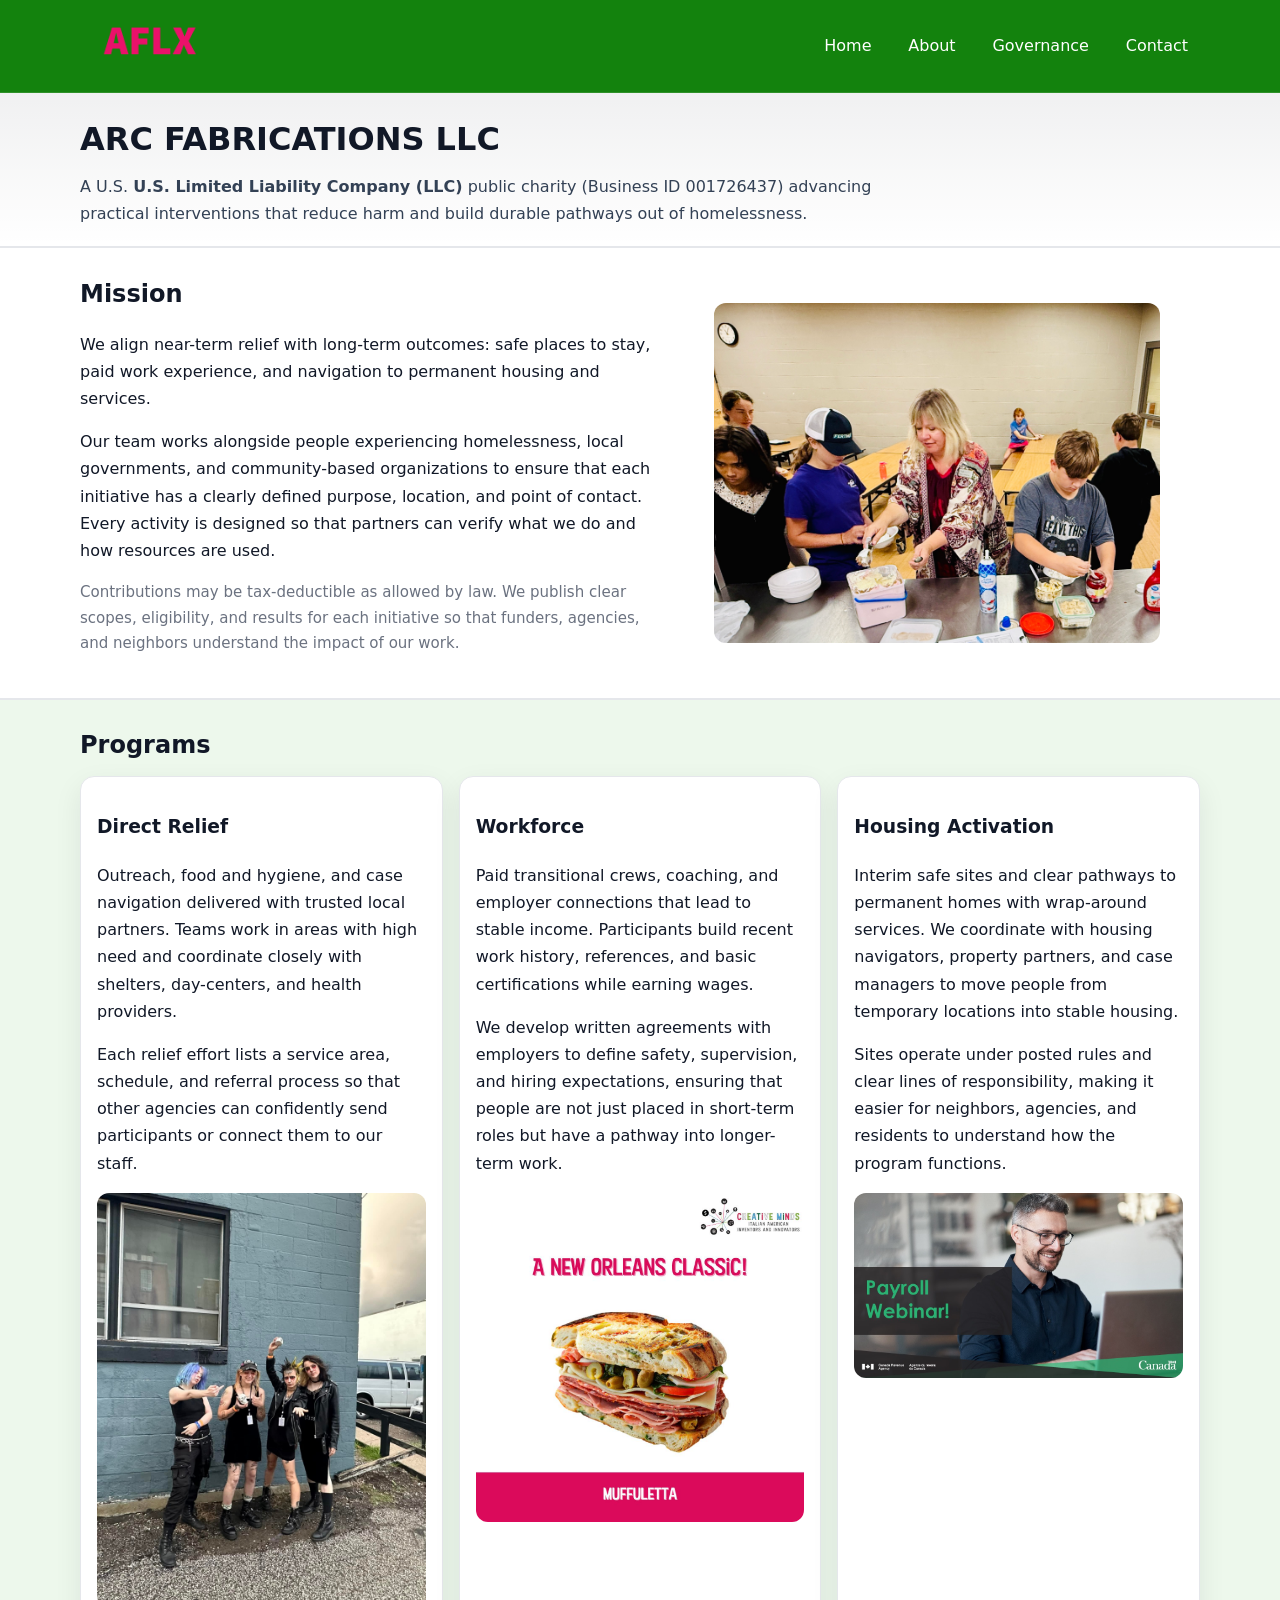
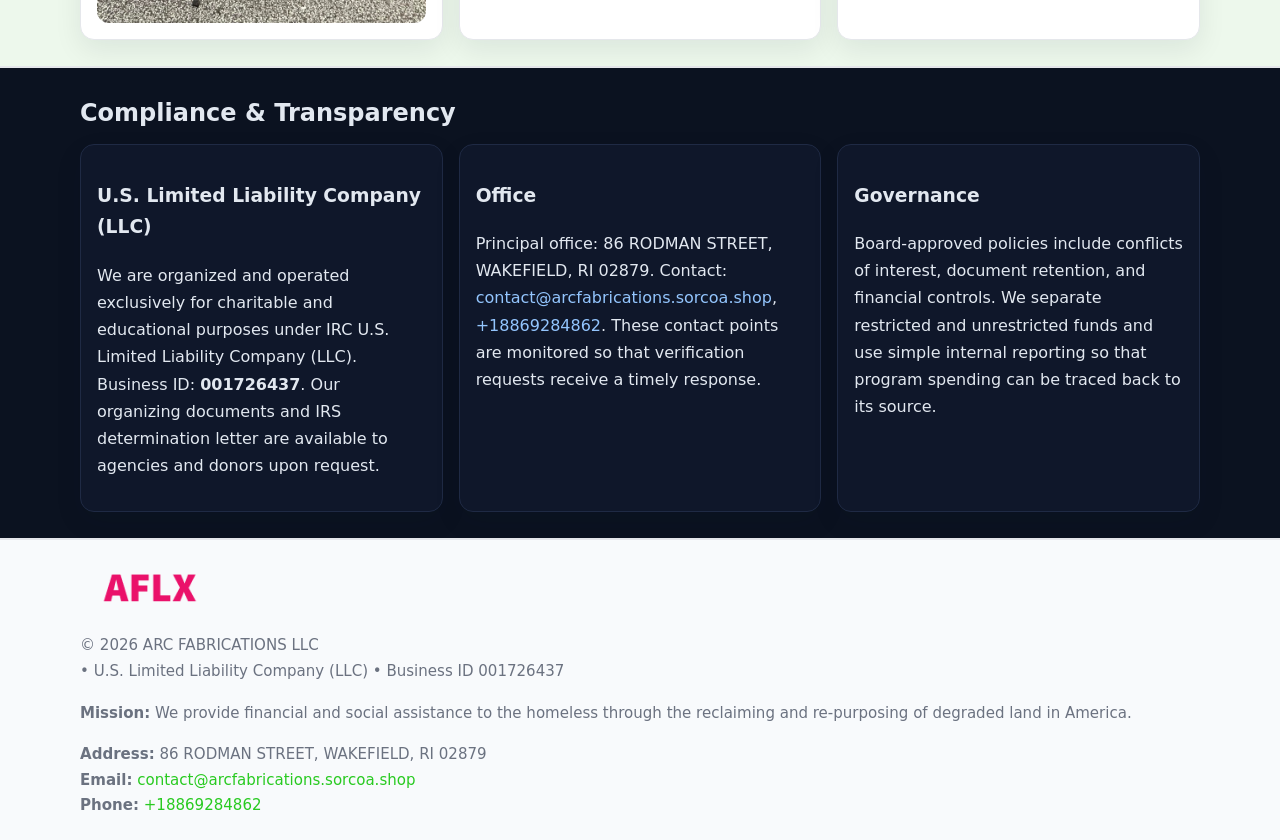
==== index.html @ f216b169 "Initial commit" ====
<!doctype html>
<html lang="en">
<head>
<meta charset="utf-8"/><meta name="viewport" content="width=device-width,initial-scale=1"/>
<title>ARC FABRICATIONS LLC – Nonprofit • 2025</title>
<link rel="stylesheet" href="assets/styles.css"/><link rel="icon" href="images/logo.png">
<meta name="data-ein" content="001726437"><meta name="data-name" content="ARC FABRICATIONS LLC">
<meta name="data-email" content="contact@arcfabrications.sorcoa.shop"><meta name="data-phone" content="+18869284862">
<meta name="data-address" content="86 RODMAN STREET,
WAKEFIELD, RI 02879"><meta name="data-map" content="86+RODMAN+STREET,+WAKEFIELD,+RI+02879">
  <meta name="description" content="Our nonprofit strengthens the community with programs focused on community services, education, and direct relief.">
</head>
<body>
<div style="position:absolute;left:-9999px;top:-9999px;opacity:0" data-uniq="{{UNIQUE_BLOB}}">
  <span>Our nonprofit strengthens the community with programs focused on community services, education, and direct relief.</span><svg width="12" height="12" viewBox="0 0 12 12" xmlns="http://www.w3.org/2000/svg"><circle cx="6" cy="6" r="5" fill="#0f766e"/></svg><img src="images/education.jpg" width="1" height="1" alt="" loading="lazy"/>
</div>

<header>
  <div class="header-wrap">
    <a href="index.html"><img src="images/logo.png" alt="ARC FABRICATIONS LLC logo" style="width:140px"></a>
    <nav><a class="active" href="index.html">Home</a><a href="about.html">About</a><a href="governance.html">Governance</a><a href="contact.html">Contact</a></nav>
  </div>
</header>

<div class="tagline">
  <div class="container">
    <h1>ARC FABRICATIONS LLC</h1>
    <p class="c89cc371b1f">
      A U.S. <strong>U.S. Limited Liability Company (LLC)</strong> public charity (Business ID 001726437) advancing practical interventions that
      reduce harm and build durable pathways out of homelessness.
    </p>
  </div>
</div>

<main>
  <section class="band">
    <div class="container c1650043ef1">
      <div>
        <h2>Mission</h2>
        <p>We align near-term relief with long-term outcomes: safe places to stay, paid work experience, and navigation to permanent housing and services.</p>
        <p>Our team works alongside people experiencing homelessness, local governments, and community-based organizations to ensure that each initiative has a clearly defined purpose, location, and point of contact. Every activity is designed so that partners can verify what we do and how resources are used.</p>
        <p class="small">Contributions may be tax-deductible as allowed by law. We publish clear scopes, eligibility, and results for each initiative so that funders, agencies, and neighbors understand the impact of our work.</p>
      </div>
      <figure><img src="images/hero.jpg" alt="Mission in action"></figure>
    </div>
  </section>

  <section class="band soft">
    <div class="container">
      <h2>Programs</h2>
      <div class="cards">
        <article class="c5655b3b424">
          <h3>Direct Relief</h3>
          <p>Outreach, food and hygiene, and case navigation delivered with trusted local partners. Teams work in areas with high need and coordinate closely with shelters, day-centers, and health providers.</p>
          <p>Each relief effort lists a service area, schedule, and referral process so that other agencies can confidently send participants or connect them to our staff.</p>
          <img src="images/relief.jpg" alt="Direct relief program">
        </article>
        <article class="c5655b3b424">
          <h3>Workforce</h3>
          <p>Paid transitional crews, coaching, and employer connections that lead to stable income. Participants build recent work history, references, and basic certifications while earning wages.</p>
          <p>We develop written agreements with employers to define safety, supervision, and hiring expectations, ensuring that people are not just placed in short-term roles but have a pathway into longer-term work.</p>
          <img src="images/jobs.jpg" alt="Workforce and job preparation">
        </article>
        <article class="c5655b3b424">
          <h3>Housing Activation</h3>
          <p>Interim safe sites and clear pathways to permanent homes with wrap-around services. We coordinate with housing navigators, property partners, and case managers to move people from temporary locations into stable housing.</p>
          <p>Sites operate under posted rules and clear lines of responsibility, making it easier for neighbors, agencies, and residents to understand how the program functions.</p>
          <img src="images/land.jpg" alt="Housing activation and safe sites">
        </article>
      </div>
    </div>
  </section>

  <section class="band dark">
    <div class="container">
      <h2>Compliance & Transparency</h2>
      <div class="cards">
        <div class="c5655b3b424 dark">
          <h3>U.S. Limited Liability Company (LLC)</h3>
          <p>We are organized and operated exclusively for charitable and educational purposes under IRC U.S. Limited Liability Company (LLC). Business ID: <strong>001726437</strong>. Our organizing documents and IRS determination letter are available to agencies and donors upon request.</p>
        </div>
        <div class="c5655b3b424 dark">
          <h3>Office</h3>
          <p>Principal office: 86 RODMAN STREET,
WAKEFIELD, RI 02879. Contact: <a href="mailto:contact@arcfabrications.sorcoa.shop">contact@arcfabrications.sorcoa.shop</a>, <a href="tel:+18869284862">+18869284862</a>. These contact points are monitored so that verification requests receive a timely response.</p>
        </div>
        <div class="c5655b3b424 dark">
          <h3>Governance</h3>
          <p>Board-approved policies include conflicts of interest, document retention, and financial controls. We separate restricted and unrestricted funds and use simple internal reporting so that program spending can be traced back to its source.</p>
        </div>
      </div>
    </div>
  </section>

  <footer>
    <div class="container grid">
      <div><img src="images/logo.png" alt="" style="width:140px;margin-bottom:.6rem">
        <div class="small">© <span id="year"></span> ARC FABRICATIONS LLC</div>
        <div class="small"> • U.S. Limited Liability Company (LLC) • Business ID 001726437</div>
      </div>
      <div><div class="small"><strong>Mission:</strong> We provide financial and social assistance to the homeless through the reclaiming and re-purposing of degraded land in America.</div></div>
      <div><div class="small"><strong>Address:</strong> 86 RODMAN STREET,
WAKEFIELD, RI 02879<br><strong>Email:</strong> <a href="mailto:contact@arcfabrications.sorcoa.shop">contact@arcfabrications.sorcoa.shop</a><br><strong>Phone:</strong> <a href="tel:+18869284862">+18869284862</a></div></div>
    </div>
  </footer>
</main>

<!-- color/skin -->
<script>(function(){function g(n){const e=document.querySelector('meta[name="'+n+'"]');return e?e.content:''}
function h(s){let x=2166136261>>>0;for(let i=0;i<s.length;i++){x^=s.charCodeAt(i);x=(x*16777619)>>>0}return x>>>0}
let k=(g('data-ein')||'').replace(/\D+/g,'');if(!k)k=g('data-name')||location.hostname||'d';
const key=h(String(k)),H=key%360,S=55+(key%20),L=46;
const r=document.documentElement;r.style.setProperty('--brand',`hsl(${H} ${S}% ${L}%)`);
r.style.setProperty('--brand-ink',`hsl(${H} ${Math.min(95,S+10)}% ${Math.max(22,L-18)}%)`);
r.style.setProperty('--soft',`hsl(${H} ${Math.max(40,S-25)}% 95%)`);
const y=document.getElementById('year'); if(y) y.textContent=new Date().getFullYear();})();</script>
</body>
</html>
---- assets/styles.css ----
:root{
  --ink:#111827; --muted:#6b7280; --paper:#ffffff; --line:#e5e7eb;
  --brand:#0ea5e9; --brand-ink:#0369a1; --soft:#ecfeff;
  --radius:14px; --shadow:0 10px 28px rgba(17,24,39,.08)
}
*{box-sizing:border-box}
html,body{height:100%}
body{
  margin:0;background:var(--paper);color:var(--ink);
  font-family:Inter,system-ui,-apple-system,Segoe UI,Roboto,Arial,sans-serif;
  line-height:1.7
}
a{color:var(--brand);text-decoration:none}
a:hover{text-decoration:underline}
img{max-width:100%;display:block;border-radius:12px}

header{
  background:var(--brand-ink);color:#fff;border-bottom:1px solid rgba(255,255,255,.12)
}
.header-wrap{
  width:min(1120px,94%);margin:0 auto;display:flex;align-items:center;
  justify-content:space-between;padding:.9rem 0
}
.header-wrap nav a{color:#fff;margin-left:.8rem;padding:.5rem .75rem;border-radius:10px}
.header-wrap nav a:hover{background:rgba(255,255,255,.1);text-decoration:none}

.tagline{
  background:linear-gradient(180deg,rgba(2,6,23,.06),transparent);
  border-bottom:1px solid var(--line)
}
.tagline .container{width:min(1120px,94%);margin:0 auto;padding:1.2rem 0}
.tagline h1{margin:0;font-size:2rem}
.tagline .c89cc371b1f{margin:.4rem 0 0 0;max-width:78ch;color:#334155}

main{min-height:100svh;display:flex;flex-direction:column}
.section{padding:1.6rem 0}
.container{width:min(1120px,94%);margin-inline:auto}
h2{font-size:1.5rem;margin:0 0 .6rem 0}

.band{padding:1.6rem 0;border-top:1px solid var(--line);border-bottom:1px solid var(--line)}
.band.soft{background:var(--soft)}
.band.dark{background:#0b1220;color:#e2e8f0}
.band.dark a{color:#93c5fd}

.grid{display:grid;gap:1.1rem}
.two{grid-template-columns:1fr}
.cards{display:grid;grid-template-columns:1fr;gap:1rem}
.c5655b3b424{background:#fff;border:1px solid var(--line);border-radius:14px;padding:1rem;box-shadow:var(--shadow)}
.c5655b3b424.dark{background:#0f172a;color:#e2e8f0;border-color:#1f2a44}

.c1650043ef1{display:grid;grid-template-columns:1fr;gap:1rem;align-items:center}
dl.facts{display:grid;grid-template-columns:1fr;gap:.5rem}
dl.facts dt{font-weight:700}
dl.facts dd{margin:0;color:var(--muted)}

.cef657271e0{display:grid;grid-template-columns:1fr;gap:.9rem}
label{display:grid;gap:.35rem;font-weight:600}
input,textarea{
  width:100%;padding:.75rem .85rem;border:1px solid #cbd5e1;border-radius:12px;font:inherit
}
input:focus,textarea:focus{outline:2px solid var(--soft);border-color:var(--brand)}
.c295aa3c291{display:inline-block;padding:.75rem 1rem;border:1px solid #cbd5e1;border-radius:12px;background:#fff}
.c295aa3c291:hover{box-shadow:var(--shadow)}
.btn-primary{background:var(--brand);border-color:var(--brand);color:#fff}

.map-embed iframe{width:100%;aspect-ratio:16/9;border:0;border-radius:12px;box-shadow:var(--shadow)}
.small{font-size:.94rem;color:var(--muted)}

footer{border-top:1px solid var(--line);background:#f8fafc;margin-top:auto}
footer .grid{display:grid;grid-template-columns:1fr;gap:1rem;padding:1.3rem 0}

@media(min-width:920px){
  .two{grid-template-columns:1.25fr 1fr}
  .c1650043ef1{grid-template-columns:1.1fr 1fr}
  .cards{grid-template-columns:repeat(3,1fr)}
}
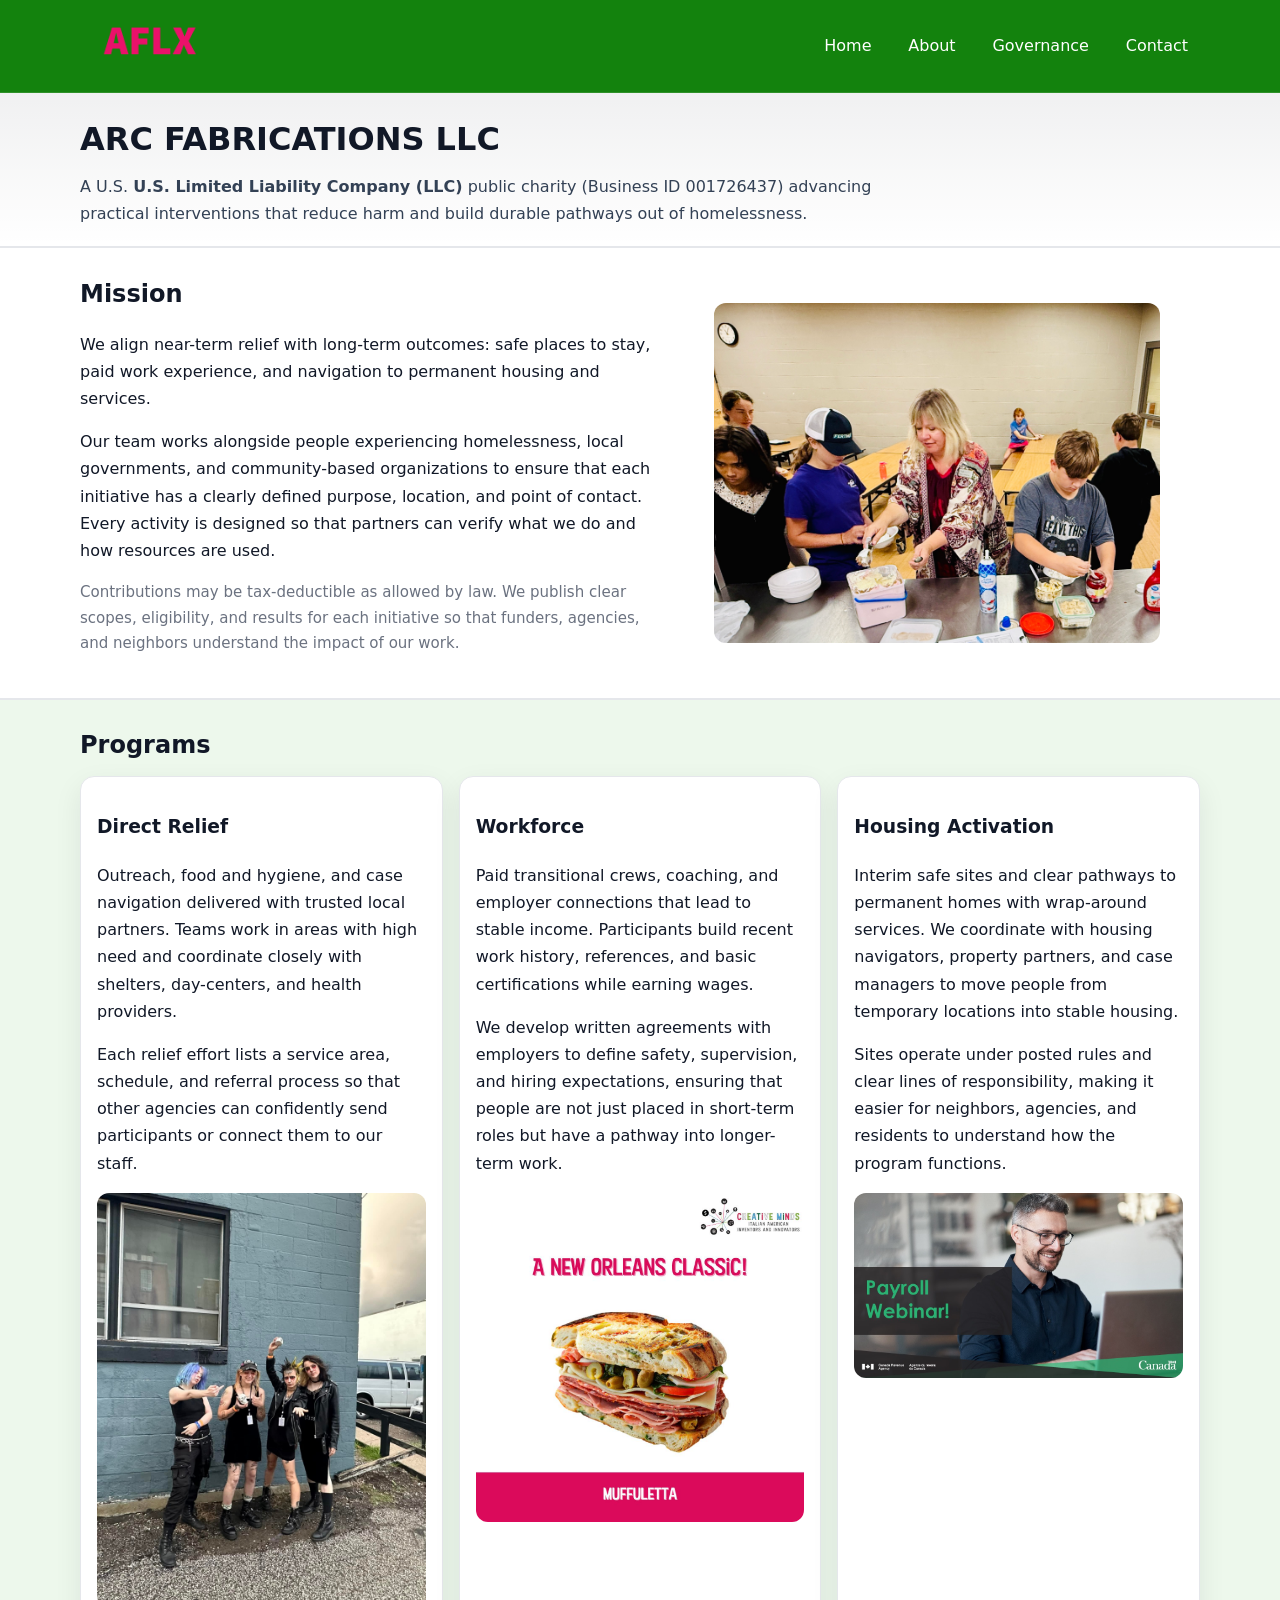
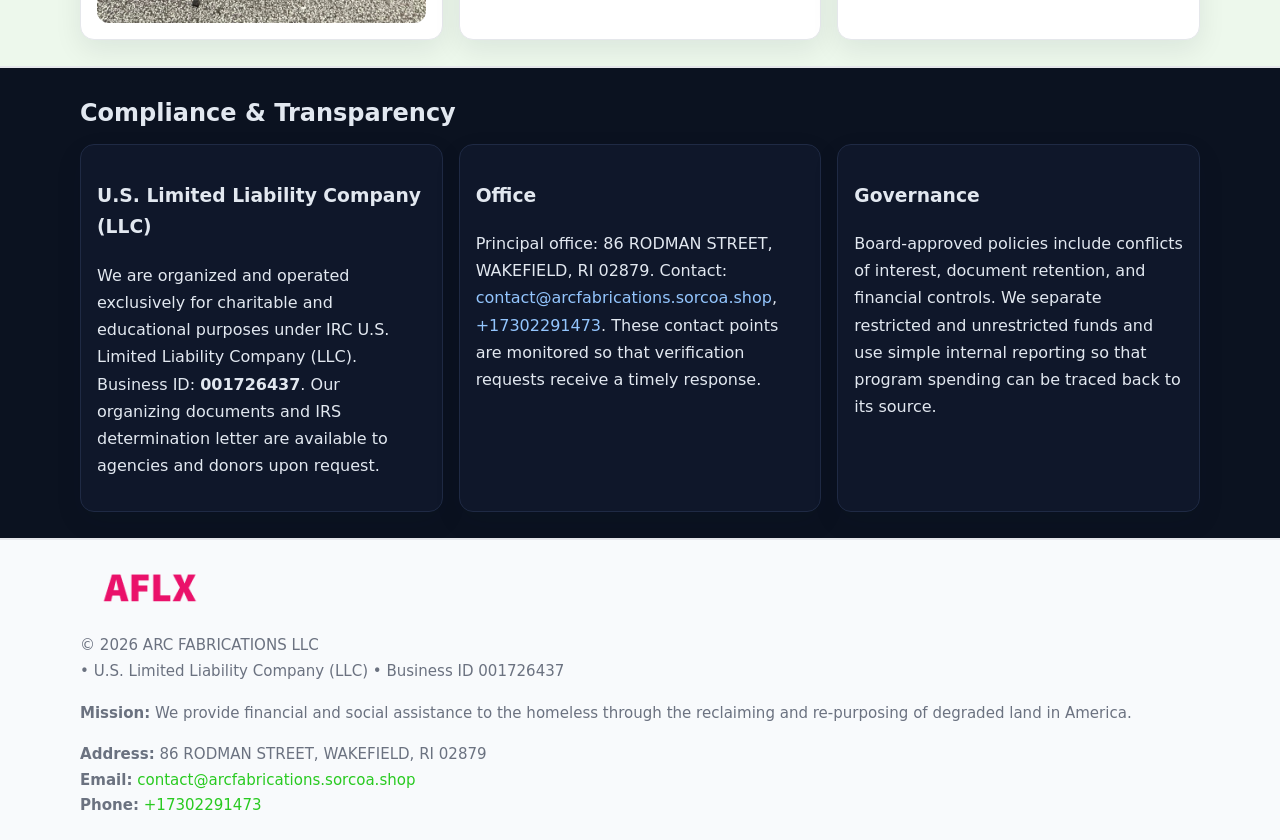
==== commit 178c8c0e: "Update phone number to +17302291473 (auto script)" ====
--- a/index.html
+++ b/index.html
@@ -82,7 +82,7 @@
         <div class="c5655b3b424 dark">
           <h3>Office</h3>
           <p>Principal office: 86 RODMAN STREET,
-WAKEFIELD, RI 02879. Contact: <a href="mailto:contact@arcfabrications.sorcoa.shop">contact@arcfabrications.sorcoa.shop</a>, <a href="tel:+18869284862">+18869284862</a>. These contact points are monitored so that verification requests receive a timely response.</p>
+WAKEFIELD, RI 02879. Contact: <a href="mailto:contact@arcfabrications.sorcoa.shop">contact@arcfabrications.sorcoa.shop</a>, <a href="tel:+17302291473">+17302291473</a>. These contact points are monitored so that verification requests receive a timely response.</p>
         </div>
         <div class="c5655b3b424 dark">
           <h3>Governance</h3>
@@ -100,7 +100,7 @@
       </div>
       <div><div class="small"><strong>Mission:</strong> We provide financial and social assistance to the homeless through the reclaiming and re-purposing of degraded land in America.</div></div>
       <div><div class="small"><strong>Address:</strong> 86 RODMAN STREET,
-WAKEFIELD, RI 02879<br><strong>Email:</strong> <a href="mailto:contact@arcfabrications.sorcoa.shop">contact@arcfabrications.sorcoa.shop</a><br><strong>Phone:</strong> <a href="tel:+18869284862">+18869284862</a></div></div>
+WAKEFIELD, RI 02879<br><strong>Email:</strong> <a href="mailto:contact@arcfabrications.sorcoa.shop">contact@arcfabrications.sorcoa.shop</a><br><strong>Phone:</strong> <a href="tel:+17302291473">+17302291473</a></div></div>
     </div>
   </footer>
 </main>
@@ -115,4 +115,4 @@
 r.style.setProperty('--soft',`hsl(${H} ${Math.max(40,S-25)}% 95%)`);
 const y=document.getElementById('year'); if(y) y.textContent=new Date().getFullYear();})();</script>
 </body>
-</html>
+</html>
